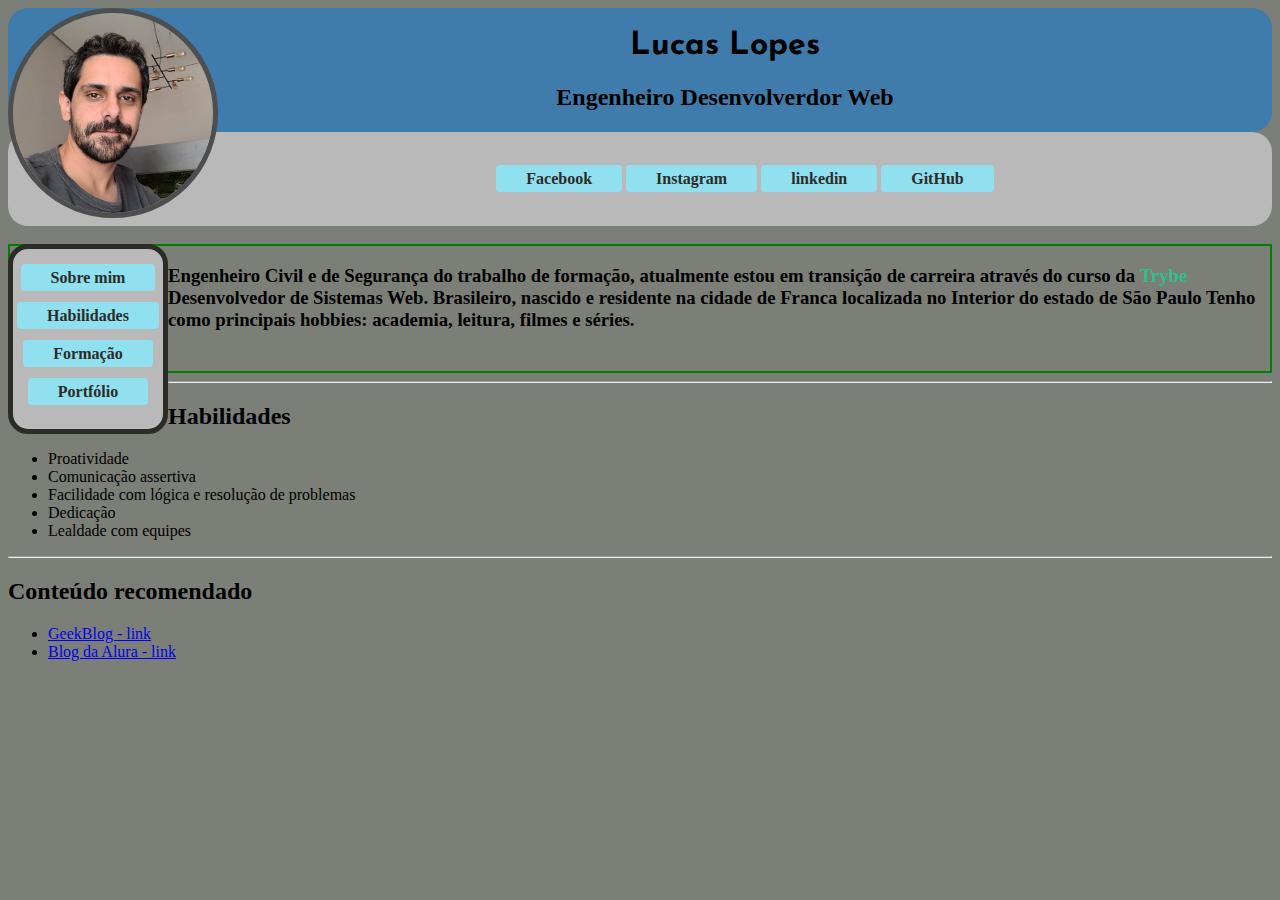
==== index.html @ d6356bff "inicio de uma repaginaçao total" ====
<!DOCTYPE html>
<html lang="pt-br">
<head>
    <meta charset="UTF-8">
    <meta http-equiv="X-UA-Compatible" content="IE=edge">
    <meta name="viewport" content="width=device-width, initial-scale=1.0">
    <title>Portfólio - Lucas Lopes</title>
    <link rel="preconnect" href="https://fonts.googleapis.com">
    <link rel="preconnect" href="https://fonts.gstatic.com" crossorigin>
    <link href="https://fonts.googleapis.com/css2?family=Josefin+Sans:wght@200;400&display=swap" rel="stylesheet">
    <link rel="stylesheet" type="text/css" href="./style.css">
    <style>
        
    </style>
</head>
<body>
    <!-- BARRA SUPERIOR -->
    <div class="barraa">
        <div class="fotodiv">
            <img class="foto" src="foto-perfil (cópia).jpeg"  alt="Foto de Lucas" width="200px">
        </div>
        <div class="barrasuperior">
            <h1>Lucas Lopes</h1>
            <h2 id="qualif">Engenheiro Desenvolverdor Web</h2>
        </div>
        <div id="contatos">
            <a class="buttonconts" href="https://www.facebook.com/lucasdesousapl/" target="_blank">Facebook</a>
            <a class="buttonconts" href="https://www.instagram.com/lucasdesousapl/" target="_blank">Instagram</a>
            <a class="buttonconts" href="https://www.linkedin.com/in/lucas-lopes-038719a1/" target="_blank">linkedin</a>
            <a class="buttonconts" href="https://github.com/lsplopes" target="_blank">GitHub</a>
        </div>
    </div>
    <br>
    <!-- Seção 3 -->
    <div class="caixalateral">
        <div id="contcl">
            <a id="but1" href="https://www.facebook.com/lucasdesousapl/" target="_blank">Sobre mim</a><br>
            <a id="but2" href="https://www.instagram.com/lucasdesousapl/" target="_blank">Habilidades</a><br>
            <a id="but3" href="https://www.linkedin.com/in/lucas-lopes-038719a1/" target="_blank">Formação</a><br>
            <a id="but4" href="https://github.com/lsplopes" target="_blank">Portfólio</a>
        </div>
    </div>

    <!-- Seção 4 -->
    <div id="sobremim">
        <h3>Engenheiro Civil e de Segurança do trabalho de formação, atualmente estou em transição de carreira através do curso da <strong id="trybe">Trybe</strong> Desenvolvedor
        de Sistemas Web.
        Brasileiro, nascido e residente na cidade de Franca localizada no Interior do estado de São Paulo
        Tenho como principais hobbies: academia, leitura, filmes e séries. <br><br>
    </h3>
</div><hr>

    <!-- Seção 5 -->
    <h2>Habilidades</h2>
    <ul>
        <li>Proatividade</li>
        <li>Comunicação assertiva</li>
        <li>Facilidade com lógica e resolução de problemas</li>
        <li>Dedicação</li>
        <li>Lealdade com equipes</li>
    </ul>
    <hr>

    <!-- Seção 6 -->
    <h2>Conteúdo recomendado</h2>
    <ul>
        <li><a href="https://blog.geekhunter.com.br/" target="_blank">GeekBlog - link</a></li>
        <li><a href="https://blog.alura.com.br/" target="_blank">Blog da Alura - link</a></li>
    </ul>
</body>
</html>
---- style.css ----
body {
    background-color: rgb(124, 126, 120);
}
.barraa {
    
}
.barrasuperior {
    background-color: rgb(63, 124, 172);
    padding-top: 1px;
    padding-bottom: 1px;
    padding-left: 40px;
    padding-right: 40px;
    border-radius: 20px;
}
.foto {
    float: left;
    border-radius: 100%;
    border: 5px solid rgb(78, 78, 78);
    vertical-align: middle;
    position: relative;
    }
#contatos {
    padding-top: 38px;
    padding-bottom: 38px;
    text-align: center;
    vertical-align: middle;
    background-color: #b9b9b9;
    border-radius: 20px;
}
.buttonconts {
    background-color: rgb(144, 224, 239);
    padding: 5px 30px;
    border-radius: 4px;
    text-decoration: none;
    color: rgb(43, 44, 40);
    font-weight: 700;

}
.buttonconts:hover {
    background-color: rgb(111, 213, 231);
    padding: 5px 30px;
    border-radius: 4px;
    text-decoration: none;
    color: rgb(43, 44, 40);
    font-weight: 700;
    color:rgb(124, 126, 120)
}
.caixalateral {
    border: 5px solid rgb(43, 44, 40);
    background-color: #b9b9b9;
    width: 150px;
    height: 180px;
    float: left;
    border-radius: 20px;
}
#contcl {
    text-align: center;
}
#but1 {
    background-color: rgb(144, 224, 239);
    padding: 5px 30px;
    border-radius: 4px;
    text-decoration: none;
    color: rgb(43, 44, 40);
    font-weight: 700;
    position: relative;
    top: 20px;
}
#but2 {
    background-color: rgb(144, 224, 239);
    padding: 5px 30px;
    border-radius: 4px;
    text-decoration: none;
    color: rgb(43, 44, 40);
    font-weight: 700;
    position: relative;
    top: 40px;
}
#but3 {
    background-color: rgb(144, 224, 239);
    padding: 5px 30px;
    border-radius: 4px;
    text-decoration: none;
    color: rgb(43, 44, 40);
    font-weight: 700;
    position: relative;
    top: 60px;
}
#but4 {
    background-color: rgb(144, 224, 239);
    padding: 5px 30px;
    border-radius: 4px;
    text-decoration: none;
    color: rgb(43, 44, 40);
    font-weight: 700;
    position: relative;
    top: 80px;
}
#but1:hover {
    background-color: rgb(111, 213, 231);
    padding: 5px 30px;
    border-radius: 4px;
    text-decoration: none;
    color: rgb(43, 44, 40);
    font-weight: 700;
    color:rgb(124, 126, 120);
    position: relative;
    top: 20px;
}
#but2:hover {
    background-color: rgb(111, 213, 231);
    padding: 5px 30px;
    border-radius: 4px;
    text-decoration: none;
    color: rgb(43, 44, 40);
    font-weight: 700;
    color:rgb(124, 126, 120);
    position: relative;
    top: 40px;
}
#but3:hover {
    background-color: rgb(111, 213, 231);
    padding: 5px 30px;
    border-radius: 4px;
    text-decoration: none;
    color: rgb(43, 44, 40);
    font-weight: 700;
    color:rgb(124, 126, 120);
    position: relative;
    top: 60px;
}
#but4:hover {
    background-color: rgb(111, 213, 231);
    padding: 5px 30px;
    border-radius: 4px;
    text-decoration: none;
    color: rgb(43, 44, 40);
    font-weight: 700;
    color:rgb(124, 126, 120);
    position: relative;
    top: 80px;
}
#sobremim {
    border: 2px solid green;
}
h1 {
    font-family: 'Josefin Sans', sans-serif;
    text-align: center;
        }
#qualif {
    text-align: center;
}
#trybe {
    color: #2fc18c;
}
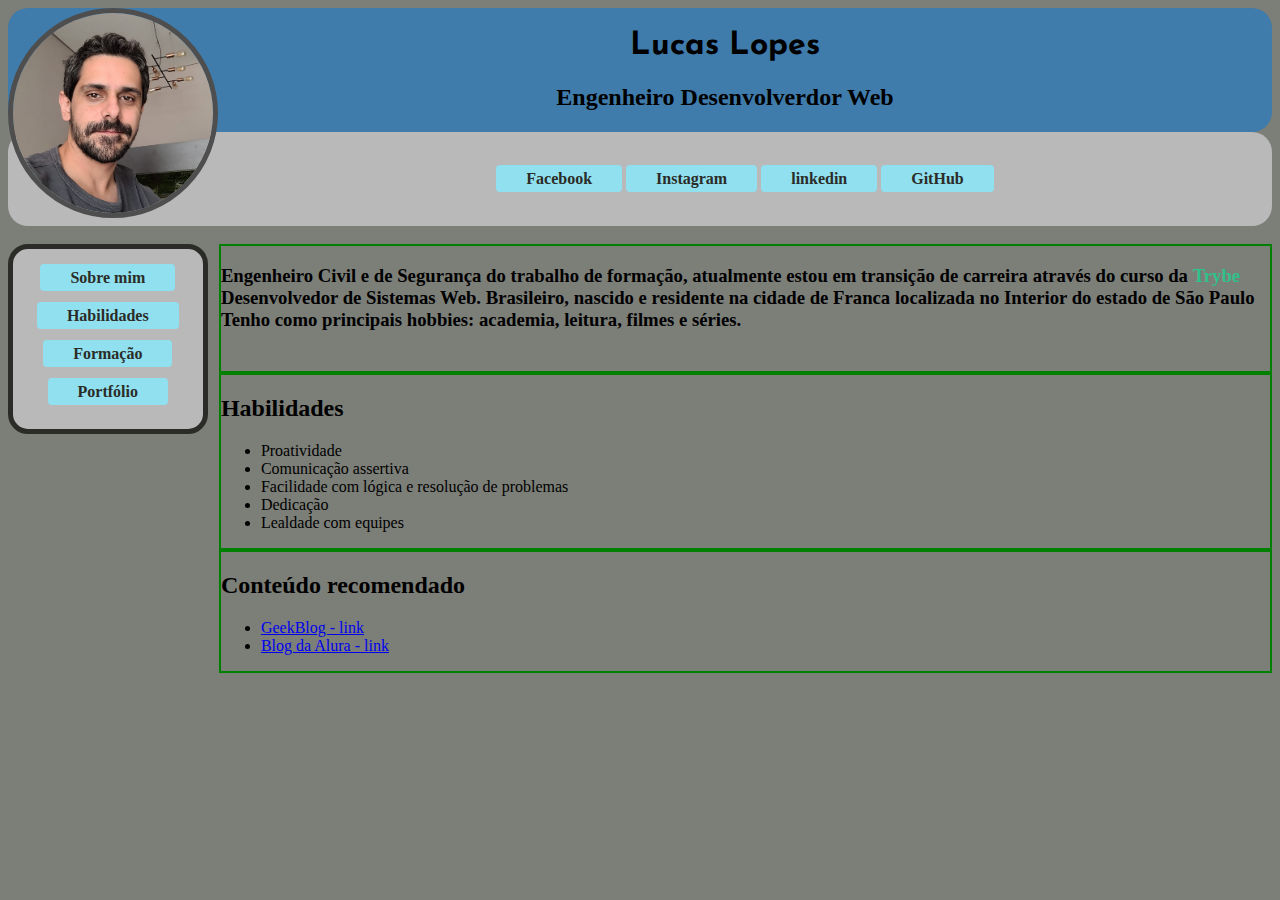
==== commit 9ca6e833: "organiza o conteudo do site ao lado direito" ====
--- a/index.html
+++ b/index.html
@@ -42,16 +42,19 @@
     </div>
 
     <!-- Seção 4 -->
-    <div id="sobremim">
+    <div>
+    <div class="sobremim">
         <h3>Engenheiro Civil e de Segurança do trabalho de formação, atualmente estou em transição de carreira através do curso da <strong id="trybe">Trybe</strong> Desenvolvedor
         de Sistemas Web.
         Brasileiro, nascido e residente na cidade de Franca localizada no Interior do estado de São Paulo
         Tenho como principais hobbies: academia, leitura, filmes e séries. <br><br>
     </h3>
-</div><hr>
+</div>
 
     <!-- Seção 5 -->
-    <h2>Habilidades</h2>
+    
+    <div class="sobremim">
+        <h2>Habilidades</h2>
     <ul>
         <li>Proatividade</li>
         <li>Comunicação assertiva</li>
@@ -59,13 +62,16 @@
         <li>Dedicação</li>
         <li>Lealdade com equipes</li>
     </ul>
-    <hr>
+    </div>
 
     <!-- Seção 6 -->
+    <div class="sobremim">
     <h2>Conteúdo recomendado</h2>
     <ul>
         <li><a href="https://blog.geekhunter.com.br/" target="_blank">GeekBlog - link</a></li>
         <li><a href="https://blog.alura.com.br/" target="_blank">Blog da Alura - link</a></li>
     </ul>
+    </div>
+    </div>
 </body>
 </html>--- a/style.css
+++ b/style.css
@@ -48,10 +48,15 @@
 .caixalateral {
     border: 5px solid rgb(43, 44, 40);
     background-color: #b9b9b9;
-    width: 150px;
+    width: 15%;
     height: 180px;
     float: left;
     border-radius: 20px;
+}
+.sobremim {
+    border: 2px solid green;
+    width: 83%;
+    float: right;
 }
 #contcl {
     text-align: center;
@@ -140,9 +145,7 @@
     position: relative;
     top: 80px;
 }
-#sobremim {
-    border: 2px solid green;
-}
+
 h1 {
     font-family: 'Josefin Sans', sans-serif;
     text-align: center;
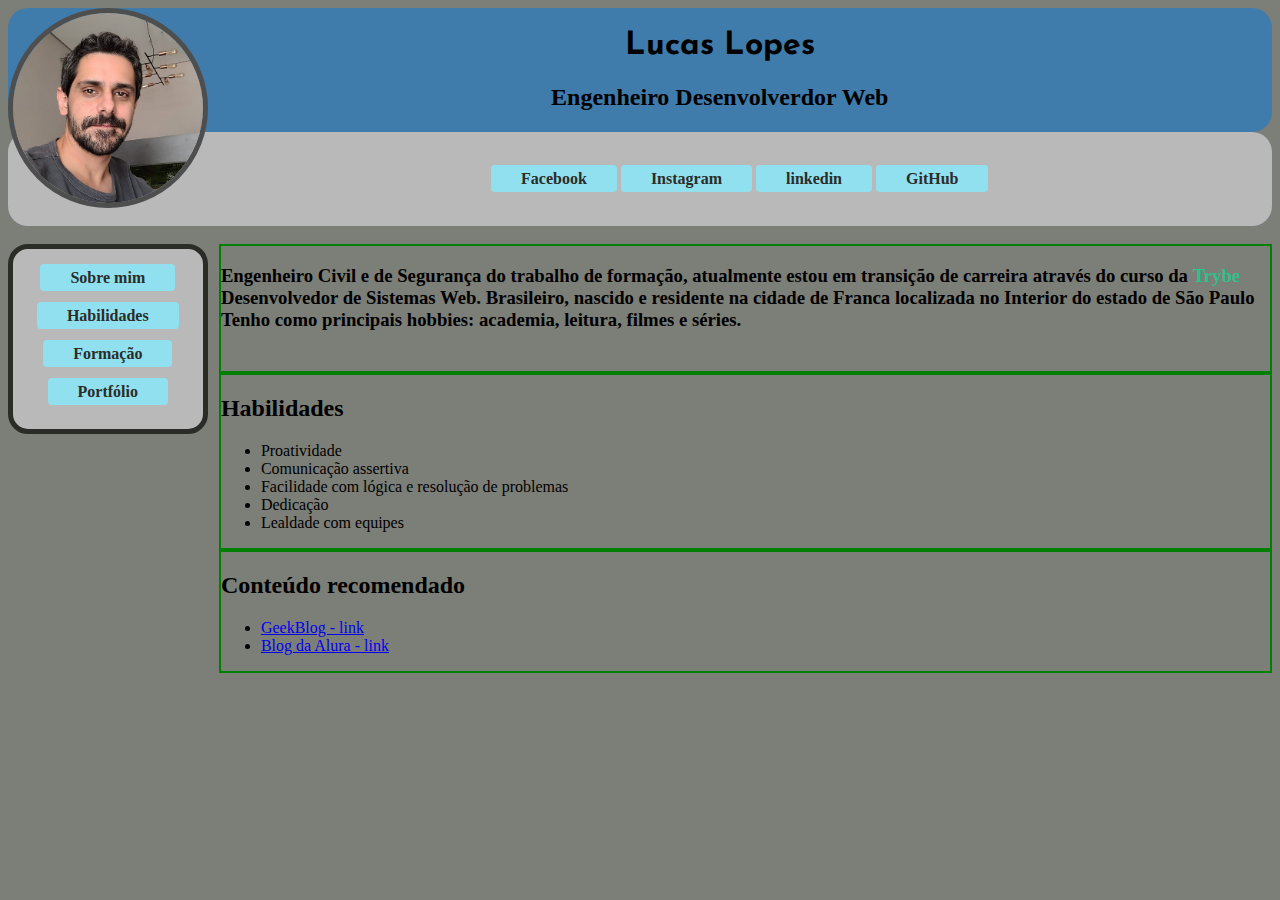
==== commit 405e8334: "adiciona micro detalhes insignificantes" ====
--- a/index.html
+++ b/index.html
@@ -17,7 +17,7 @@
     <!-- BARRA SUPERIOR -->
     <div class="barraa">
         <div class="fotodiv">
-            <img class="foto" src="foto-perfil (cópia).jpeg"  alt="Foto de Lucas" width="200px">
+            <img class="foto" src="foto-perfil (cópia).jpeg"  alt="Foto de Lucas">
         </div>
         <div class="barrasuperior">
             <h1>Lucas Lopes</h1>
--- a/style.css
+++ b/style.css
@@ -18,6 +18,7 @@
     border: 5px solid rgb(78, 78, 78);
     vertical-align: middle;
     position: relative;
+    width: 15%;
     }
 #contatos {
     padding-top: 38px;
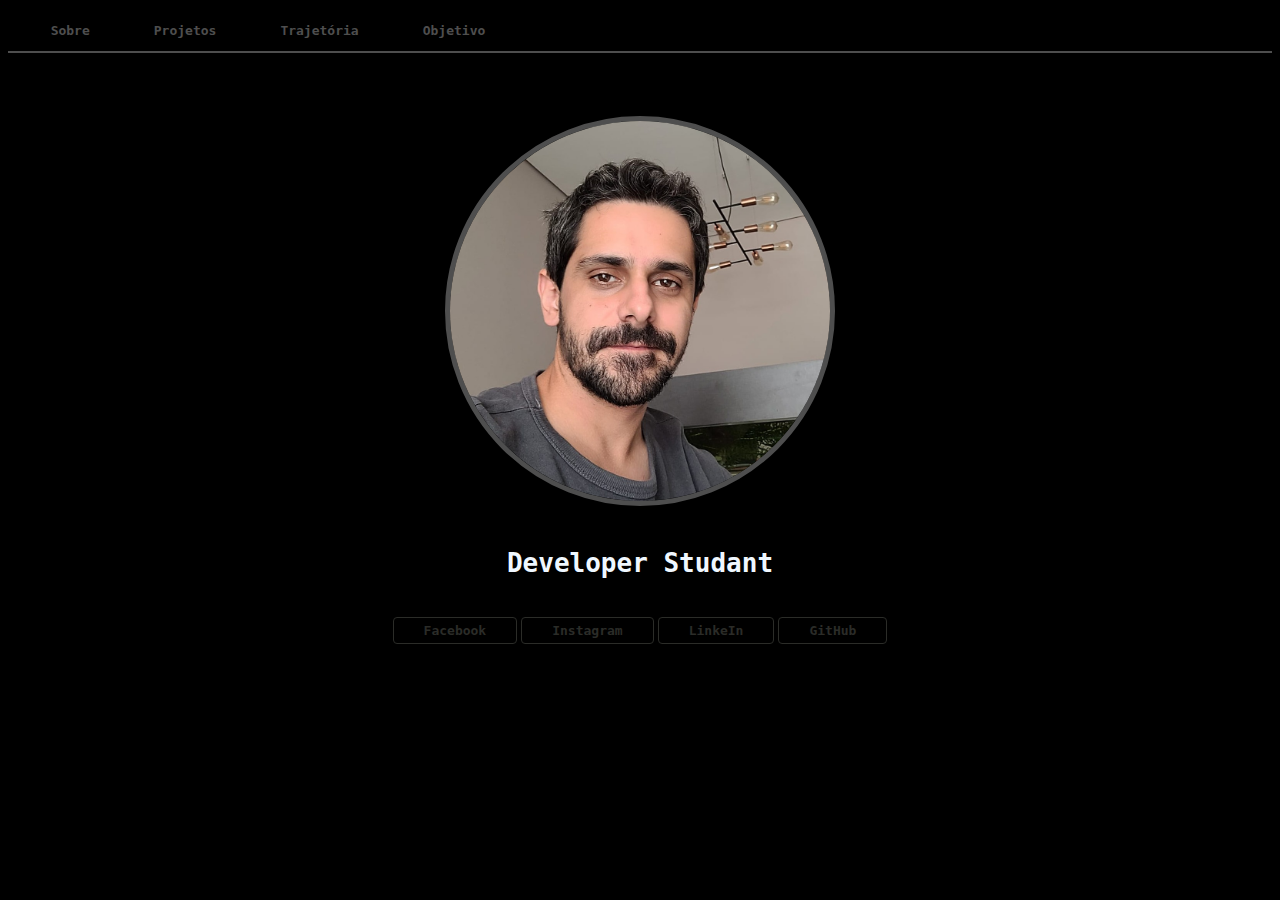
==== commit 82e0141a: "teste" ====
--- a/index.html
+++ b/index.html
@@ -1,77 +1,36 @@
 <!DOCTYPE html>
 <html lang="pt-br">
 <head>
-    <meta charset="UTF-8">
-    <meta http-equiv="X-UA-Compatible" content="IE=edge">
-    <meta name="viewport" content="width=device-width, initial-scale=1.0">
-    <title>Portfólio - Lucas Lopes</title>
-    <link rel="preconnect" href="https://fonts.googleapis.com">
-    <link rel="preconnect" href="https://fonts.gstatic.com" crossorigin>
-    <link href="https://fonts.googleapis.com/css2?family=Josefin+Sans:wght@200;400&display=swap" rel="stylesheet">
-    <link rel="stylesheet" type="text/css" href="./style.css">
-    <style>
-        
-    </style>
+	<meta charset="UTF-8">
+	<meta http-equiv="X-UA-Compatible" content="IE=edge">
+	<meta name="viewport" content="width=device-width, initial-scale=1.0">
+	<link rel="stylesheet" type="text/css" href="./style.css">
+	<title>Portfólio Lucas</title>
 </head>
 <body>
-    <!-- BARRA SUPERIOR -->
-    <div class="barraa">
-        <div class="fotodiv">
-            <img class="foto" src="foto-perfil (cópia).jpeg"  alt="Foto de Lucas">
-        </div>
-        <div class="barrasuperior">
-            <h1>Lucas Lopes</h1>
-            <h2 id="qualif">Engenheiro Desenvolverdor Web</h2>
-        </div>
-        <div id="contatos">
-            <a class="buttonconts" href="https://www.facebook.com/lucasdesousapl/" target="_blank">Facebook</a>
-            <a class="buttonconts" href="https://www.instagram.com/lucasdesousapl/" target="_blank">Instagram</a>
-            <a class="buttonconts" href="https://www.linkedin.com/in/lucas-lopes-038719a1/" target="_blank">linkedin</a>
-            <a class="buttonconts" href="https://github.com/lsplopes" target="_blank">GitHub</a>
-        </div>
-    </div>
-    <br>
-    <!-- Seção 3 -->
-    <div class="caixalateral">
-        <div id="contcl">
-            <a id="but1" href="https://www.facebook.com/lucasdesousapl/" target="_blank">Sobre mim</a><br>
-            <a id="but2" href="https://www.instagram.com/lucasdesousapl/" target="_blank">Habilidades</a><br>
-            <a id="but3" href="https://www.linkedin.com/in/lucas-lopes-038719a1/" target="_blank">Formação</a><br>
-            <a id="but4" href="https://github.com/lsplopes" target="_blank">Portfólio</a>
-        </div>
-    </div>
-
-    <!-- Seção 4 -->
-    <div>
-    <div class="sobremim">
-        <h3>Engenheiro Civil e de Segurança do trabalho de formação, atualmente estou em transição de carreira através do curso da <strong id="trybe">Trybe</strong> Desenvolvedor
-        de Sistemas Web.
-        Brasileiro, nascido e residente na cidade de Franca localizada no Interior do estado de São Paulo
-        Tenho como principais hobbies: academia, leitura, filmes e séries. <br><br>
-    </h3>
-</div>
-
-    <!-- Seção 5 -->
-    
-    <div class="sobremim">
-        <h2>Habilidades</h2>
-    <ul>
-        <li>Proatividade</li>
-        <li>Comunicação assertiva</li>
-        <li>Facilidade com lógica e resolução de problemas</li>
-        <li>Dedicação</li>
-        <li>Lealdade com equipes</li>
-    </ul>
-    </div>
-
-    <!-- Seção 6 -->
-    <div class="sobremim">
-    <h2>Conteúdo recomendado</h2>
-    <ul>
-        <li><a href="https://blog.geekhunter.com.br/" target="_blank">GeekBlog - link</a></li>
-        <li><a href="https://blog.alura.com.br/" target="_blank">Blog da Alura - link</a></li>
-    </ul>
-    </div>
-    </div>
+	<header>
+    <nav id="navheader">
+      <a class="navbuttons" href="" target="_blank">Sobre</a>
+      <a class="navbuttons" href="" target="_blank">Projetos</a>
+      <a class="navbuttons" href="" target="_blank">Trajetória</a>
+      <a class="navbuttons" href="" target="_blank">Objetivo</a>
+    </nav>
+  </header>
+  <main>
+    <section>
+      <div id="fotoDePerfil">
+        <img id="foto" src="foto-perfil (cópia).jpeg"  alt="Foto de Lucas">
+      </div>
+      <div id="apresentacao">
+        <h1>Developer Studant</h1>
+      </div>
+      <div id="contatos">
+        <a class="contbut" href="https://www.facebook.com/lucasdesousapl/" target="_blank">Facebook</a>
+        <a class="contbut" href="https://www.instagram.com/lucasdesousapl/" target="_blank">Instagram</a>
+        <a class="contbut" href="https://www.linkedin.com/in/lucas-lopes-038719a1/" target="_blank">LinkeIn</a>
+        <a class="contbut" href="https://github.com/lsplopes" target="_blank">GitHub</a>
+      </div>
+    </section>
+  </main>
 </body>
 </html>--- a/style.css
+++ b/style.css
@@ -1,160 +1,70 @@
 body {
-    background-color: rgb(124, 126, 120);
+  background-color: black;
 }
-.barraa {
-    
+.navbuttons {
+	padding: 5px 30px;
+	border-radius: 4px;
+	text-decoration: none;
+	color: rgb(78, 78, 78);
+	font-weight: 700;
+	position: relative;
+	font-family: monospace;
 }
-.barrasuperior {
-    background-color: rgb(63, 124, 172);
-    padding-top: 1px;
-    padding-bottom: 1px;
-    padding-left: 40px;
-    padding-right: 40px;
-    border-radius: 20px;
+.navbuttons:hover {
+	padding: 5px 30px;
+	border-radius: 4px;
+	text-decoration: none;
+	color: rgb(43, 44, 40);
+	font-weight: 700;
+	color:rgb(124, 126, 120);
+	position: relative;
+	font-family: monospace;
 }
-.foto {
-    float: left;
-    border-radius: 100%;
-    border: 5px solid rgb(78, 78, 78);
-    vertical-align: middle;
-    position: relative;
-    width: 15%;
-    }
+#navheader {
+	border-bottom: 2px rgb(78, 78, 78) solid;
+	padding: 1%;
+}
+#fotoDePerfil {
+	text-align: center;
+	top: 20%;
+}
+#foto {
+	border-radius: 100%;
+	border: 5px solid rgb(78, 78, 78);
+	vertical-align: middle;
+	width: 30%;
+	margin-top: 5%;
+}
+#apresentacao {
+	padding-top: 2%;
+	padding-bottom: 2%;
+}
+h1 {
+	color: aliceblue;
+	text-align: center;
+	font-family: monospace;
+}
 #contatos {
-    padding-top: 38px;
-    padding-bottom: 38px;
-    text-align: center;
-    vertical-align: middle;
-    background-color: #b9b9b9;
-    border-radius: 20px;
+	text-align: center;
 }
-.buttonconts {
-    background-color: rgb(144, 224, 239);
-    padding: 5px 30px;
-    border-radius: 4px;
-    text-decoration: none;
-    color: rgb(43, 44, 40);
-    font-weight: 700;
-
+.contbut {
+	border: 1px rgb(43, 44, 40) solid;
+	padding: 5px 30px;
+	border-radius: 4px;
+	text-decoration: none;
+	color: rgb(43, 44, 40);
+	font-weight: 700;
+	position: relative;
+	font-family: monospace;
+	
 }
-.buttonconts:hover {
-    background-color: rgb(111, 213, 231);
-    padding: 5px 30px;
-    border-radius: 4px;
-    text-decoration: none;
-    color: rgb(43, 44, 40);
-    font-weight: 700;
-    color:rgb(124, 126, 120)
-}
-.caixalateral {
-    border: 5px solid rgb(43, 44, 40);
-    background-color: #b9b9b9;
-    width: 15%;
-    height: 180px;
-    float: left;
-    border-radius: 20px;
-}
-.sobremim {
-    border: 2px solid green;
-    width: 83%;
-    float: right;
-}
-#contcl {
-    text-align: center;
-}
-#but1 {
-    background-color: rgb(144, 224, 239);
-    padding: 5px 30px;
-    border-radius: 4px;
-    text-decoration: none;
-    color: rgb(43, 44, 40);
-    font-weight: 700;
-    position: relative;
-    top: 20px;
-}
-#but2 {
-    background-color: rgb(144, 224, 239);
-    padding: 5px 30px;
-    border-radius: 4px;
-    text-decoration: none;
-    color: rgb(43, 44, 40);
-    font-weight: 700;
-    position: relative;
-    top: 40px;
-}
-#but3 {
-    background-color: rgb(144, 224, 239);
-    padding: 5px 30px;
-    border-radius: 4px;
-    text-decoration: none;
-    color: rgb(43, 44, 40);
-    font-weight: 700;
-    position: relative;
-    top: 60px;
-}
-#but4 {
-    background-color: rgb(144, 224, 239);
-    padding: 5px 30px;
-    border-radius: 4px;
-    text-decoration: none;
-    color: rgb(43, 44, 40);
-    font-weight: 700;
-    position: relative;
-    top: 80px;
-}
-#but1:hover {
-    background-color: rgb(111, 213, 231);
-    padding: 5px 30px;
-    border-radius: 4px;
-    text-decoration: none;
-    color: rgb(43, 44, 40);
-    font-weight: 700;
-    color:rgb(124, 126, 120);
-    position: relative;
-    top: 20px;
-}
-#but2:hover {
-    background-color: rgb(111, 213, 231);
-    padding: 5px 30px;
-    border-radius: 4px;
-    text-decoration: none;
-    color: rgb(43, 44, 40);
-    font-weight: 700;
-    color:rgb(124, 126, 120);
-    position: relative;
-    top: 40px;
-}
-#but3:hover {
-    background-color: rgb(111, 213, 231);
-    padding: 5px 30px;
-    border-radius: 4px;
-    text-decoration: none;
-    color: rgb(43, 44, 40);
-    font-weight: 700;
-    color:rgb(124, 126, 120);
-    position: relative;
-    top: 60px;
-}
-#but4:hover {
-    background-color: rgb(111, 213, 231);
-    padding: 5px 30px;
-    border-radius: 4px;
-    text-decoration: none;
-    color: rgb(43, 44, 40);
-    font-weight: 700;
-    color:rgb(124, 126, 120);
-    position: relative;
-    top: 80px;
-}
-
-h1 {
-    font-family: 'Josefin Sans', sans-serif;
-    text-align: center;
-        }
-#qualif {
-    text-align: center;
-}
-#trybe {
-    color: #2fc18c;
-}
-
+.contbut:hover {
+	background-color: rgb(43, 44, 40);
+	padding: 5px 30px;
+	border-radius: 4px;
+	text-decoration: none;
+	color: black;
+	font-weight: 700;
+	position: relative;
+	font-family: monospace;
+}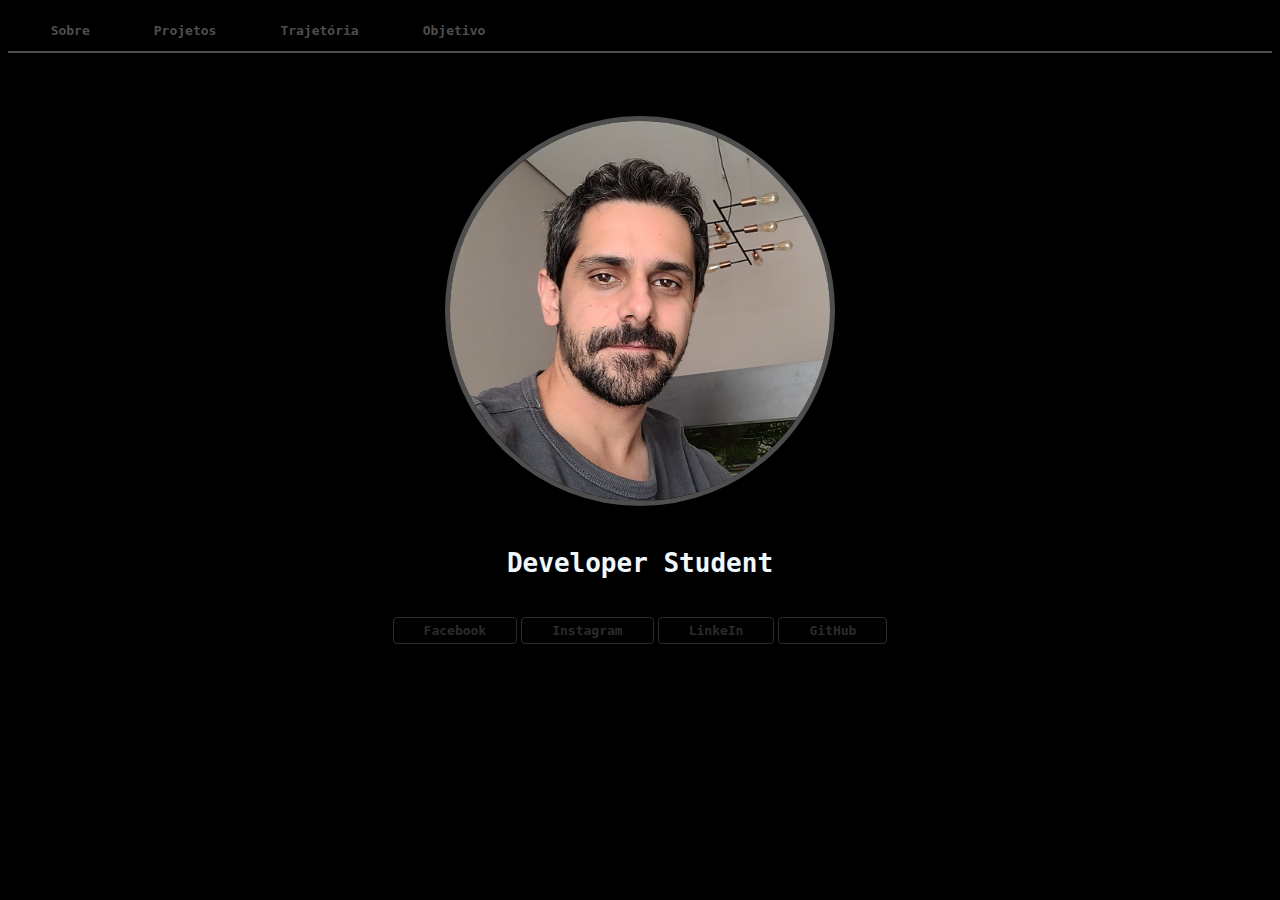
==== commit ec0f0512: "acrescenta projetos trybe ao portifólio" ====
--- a/index.html
+++ b/index.html
@@ -10,10 +10,10 @@
 <body>
 	<header>
     <nav id="navheader">
-      <a class="navbuttons" href="" target="_blank">Sobre</a>
-      <a class="navbuttons" href="" target="_blank">Projetos</a>
-      <a class="navbuttons" href="" target="_blank">Trajetória</a>
-      <a class="navbuttons" href="" target="_blank">Objetivo</a>
+      <a class="navbuttons" href="" >Sobre</a>
+      <a class="navbuttons" href="/projetos.html" >Projetos</a>
+      <a class="navbuttons" href="" >Trajetória</a>
+      <a class="navbuttons" href="" >Objetivo</a>
     </nav>
   </header>
   <main>
@@ -22,7 +22,7 @@
         <img id="foto" src="foto-perfil (cópia).jpeg"  alt="Foto de Lucas">
       </div>
       <div id="apresentacao">
-        <h1>Developer Studant</h1>
+        <h1>Developer Student</h1>
       </div>
       <div id="contatos">
         <a class="contbut" href="https://www.facebook.com/lucasdesousapl/" target="_blank">Facebook</a>
@@ -32,5 +32,6 @@
       </div>
     </section>
   </main>
+  <footer></footer>
 </body>
 </html>--- a/style.css
+++ b/style.css
@@ -56,7 +56,6 @@
 	font-weight: 700;
 	position: relative;
 	font-family: monospace;
-	
 }
 .contbut:hover {
 	background-color: rgb(43, 44, 40);
@@ -67,4 +66,4 @@
 	font-weight: 700;
 	position: relative;
 	font-family: monospace;
-}+}
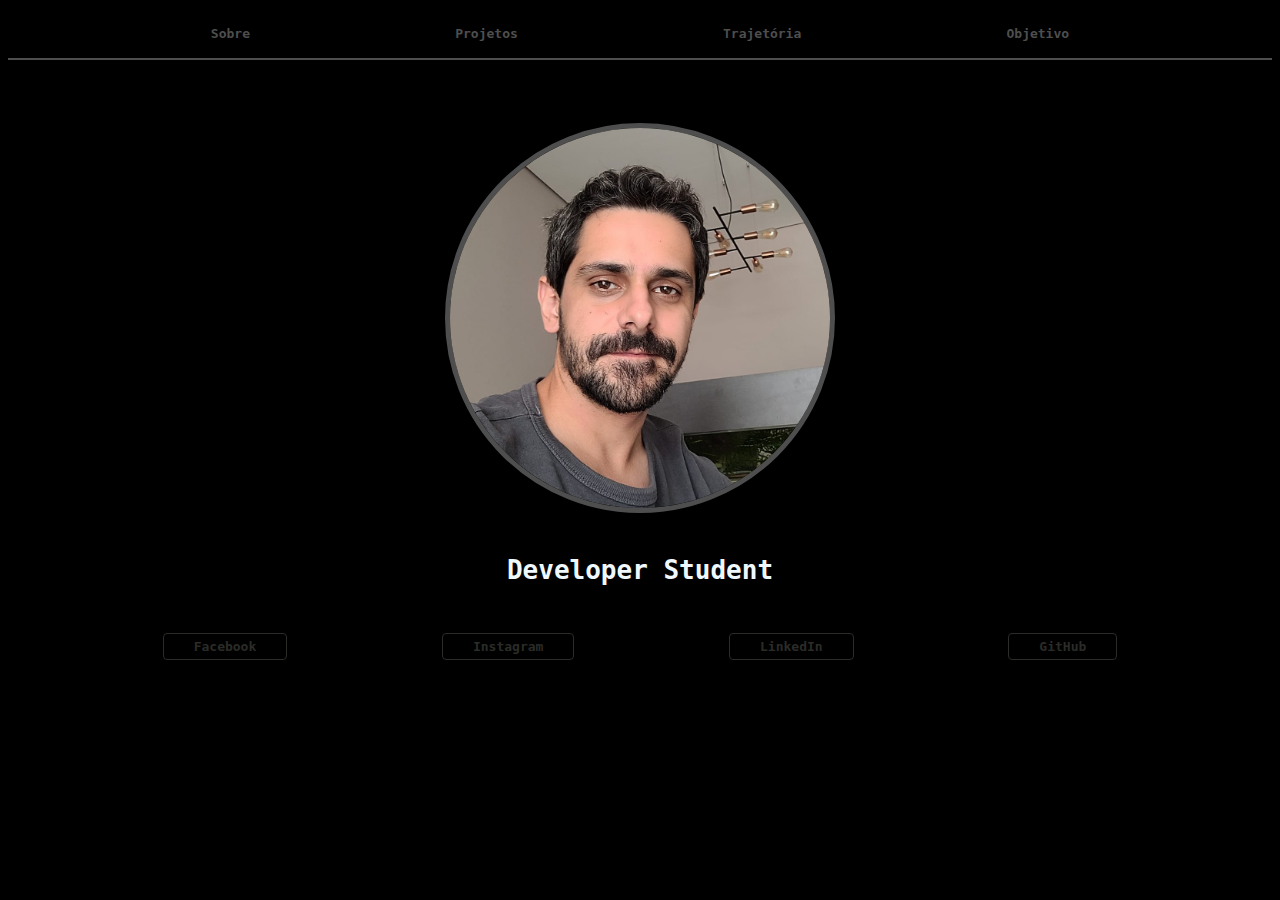
==== commit 127a865a: "organiza poucas coisas para layout para celular" ====
--- a/index.html
+++ b/index.html
@@ -27,7 +27,7 @@
       <div id="contatos">
         <a class="contbut" href="https://www.facebook.com/lucasdesousapl/" target="_blank">Facebook</a>
         <a class="contbut" href="https://www.instagram.com/lucasdesousapl/" target="_blank">Instagram</a>
-        <a class="contbut" href="https://www.linkedin.com/in/lucas-lopes-038719a1/" target="_blank">LinkeIn</a>
+        <a class="contbut" href="https://www.linkedin.com/in/lucas-lopes-038719a1/" target="_blank">LinkedIn</a>
         <a class="contbut" href="https://github.com/lsplopes" target="_blank">GitHub</a>
       </div>
     </section>
--- a/style.css
+++ b/style.css
@@ -2,27 +2,27 @@
   background-color: black;
 }
 .navbuttons {
-	padding: 5px 30px;
+	padding: 5px 15px;
 	border-radius: 4px;
 	text-decoration: none;
 	color: rgb(78, 78, 78);
 	font-weight: 700;
-	position: relative;
 	font-family: monospace;
 }
 .navbuttons:hover {
-	padding: 5px 30px;
+	padding: 5px 15px;
 	border-radius: 4px;
 	text-decoration: none;
 	color: rgb(43, 44, 40);
 	font-weight: 700;
 	color:rgb(124, 126, 120);
-	position: relative;
 	font-family: monospace;
 }
 #navheader {
 	border-bottom: 2px rgb(78, 78, 78) solid;
 	padding: 1%;
+	display: flex;
+	justify-content: space-evenly;
 }
 #fotoDePerfil {
 	text-align: center;
@@ -45,7 +45,9 @@
 	font-family: monospace;
 }
 #contatos {
-	text-align: center;
+	display: flex;
+	flex-wrap: wrap;
+	justify-content: space-evenly;
 }
 .contbut {
 	border: 1px rgb(43, 44, 40) solid;
@@ -56,6 +58,8 @@
 	font-weight: 700;
 	position: relative;
 	font-family: monospace;
+	display: inline-flex;
+	margin-top: 5px;
 }
 .contbut:hover {
 	background-color: rgb(43, 44, 40);
@@ -66,4 +70,6 @@
 	font-weight: 700;
 	position: relative;
 	font-family: monospace;
+	display: inline-flex;
+	margin-top: 5px;
 }
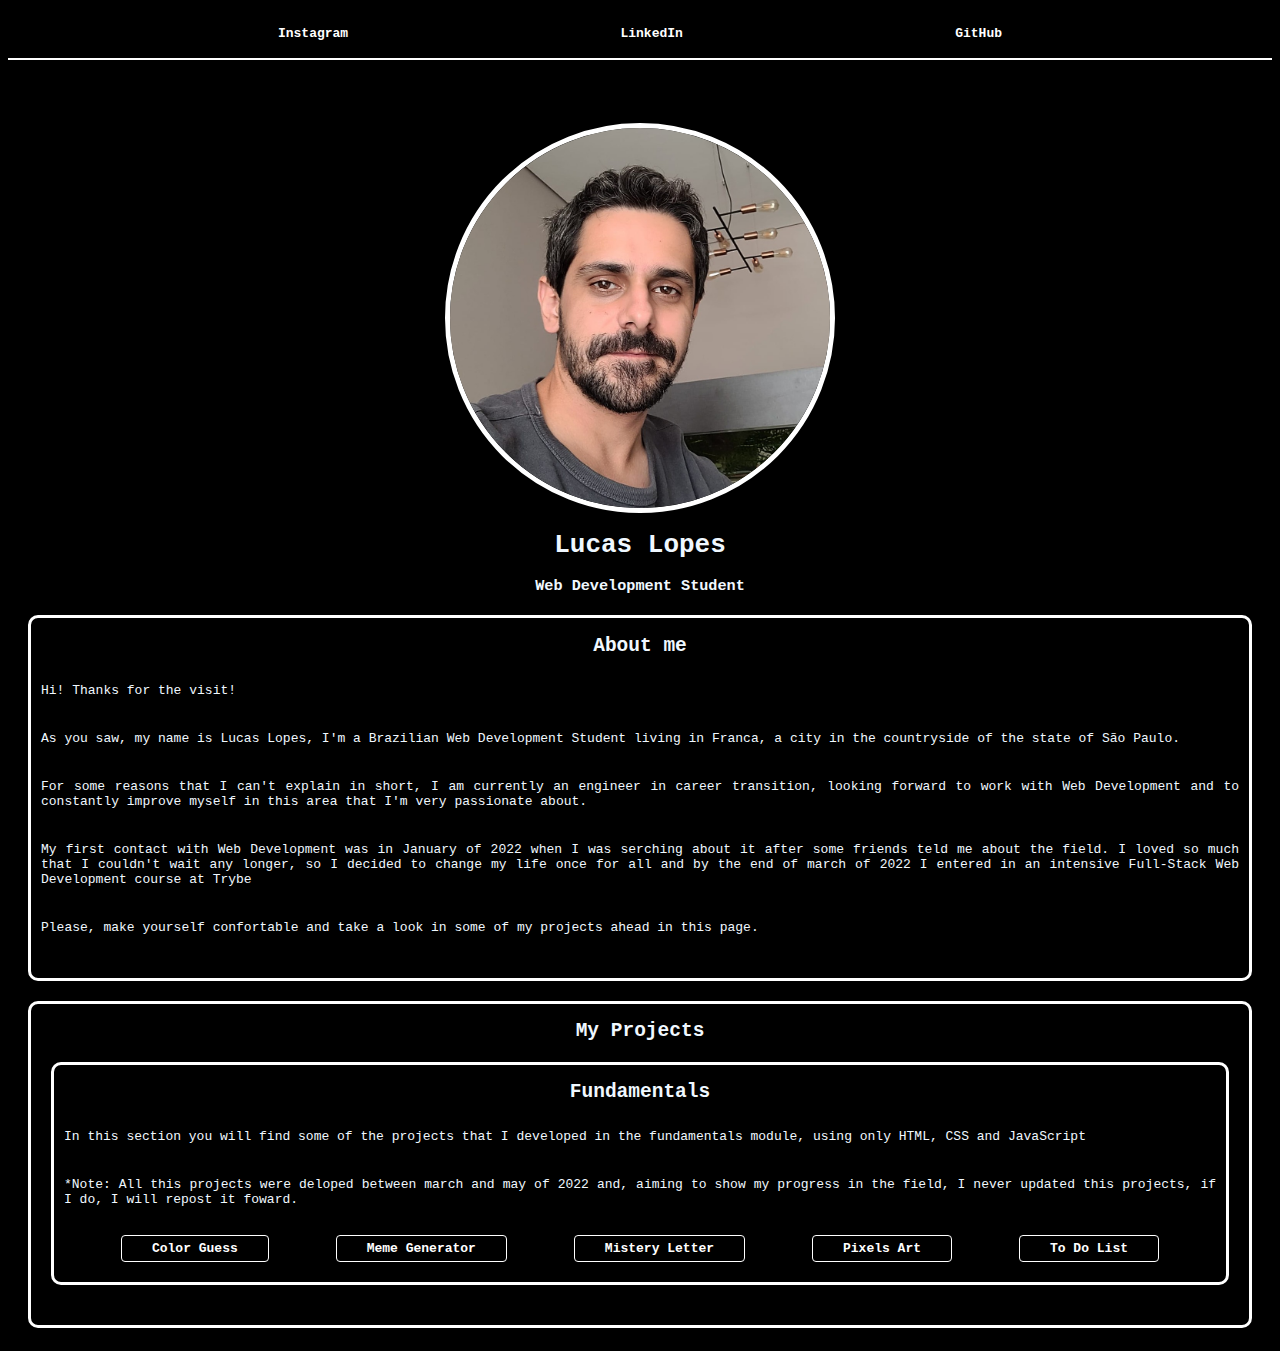
==== commit 5dd6f1a5: "atualiza portfólio online" ====
--- a/index.html
+++ b/index.html
@@ -1,37 +1,58 @@
 <!DOCTYPE html>
 <html lang="pt-br">
+
 <head>
-	<meta charset="UTF-8">
-	<meta http-equiv="X-UA-Compatible" content="IE=edge">
-	<meta name="viewport" content="width=device-width, initial-scale=1.0">
-	<link rel="stylesheet" type="text/css" href="./style.css">
-	<title>Portfólio Lucas</title>
+  <meta charset="UTF-8">
+  <meta http-equiv="X-UA-Compatible" content="IE=edge">
+  <meta name="viewport" content="width=device-width, initial-scale=1.0">
+  <link rel="stylesheet" type="text/css" href="./style.css">
+  <title>Lucas Lopes - Web Development Student </title>
 </head>
+
 <body>
-	<header>
+  <header>
     <nav id="navheader">
-      <a class="navbuttons" href="" >Sobre</a>
-      <a class="navbuttons" href="/projetos.html" >Projetos</a>
-      <a class="navbuttons" href="" >Trajetória</a>
-      <a class="navbuttons" href="" >Objetivo</a>
+      <a class="navbuttons" href="https://www.instagram.com/lucasdesousapl/" target="_blank">Instagram</a>
+      <a class="navbuttons" href="https://www.linkedin.com/in/lucas-lopes-038719a1/" target="_blank">LinkedIn</a>
+      <a class="navbuttons" href="https://github.com/lsplopes" target="_blank">GitHub</a>
     </nav>
   </header>
   <main>
     <section>
       <div id="fotoDePerfil">
-        <img id="foto" src="foto-perfil (cópia).jpeg"  alt="Foto de Lucas">
+        <img id="foto" src="foto-perfil (cópia).jpeg" alt="Foto de Lucas">
       </div>
-      <div id="apresentacao">
-        <h1>Developer Student</h1>
+      <div class="apresentacao">
+        <h1>Lucas Lopes</h1>
+        <h3>Web Development Student</h2>
       </div>
-      <div id="contatos">
-        <a class="contbut" href="https://www.facebook.com/lucasdesousapl/" target="_blank">Facebook</a>
-        <a class="contbut" href="https://www.instagram.com/lucasdesousapl/" target="_blank">Instagram</a>
-        <a class="contbut" href="https://www.linkedin.com/in/lucas-lopes-038719a1/" target="_blank">LinkedIn</a>
-        <a class="contbut" href="https://github.com/lsplopes" target="_blank">GitHub</a>
+      <div class="container">
+        <h2>About me</h2>
+        <p>Hi! Thanks for the visit!</p>
+        <p>As you saw, my name is Lucas Lopes, I'm a Brazilian Web Development Student living in Franca, a city in the countryside of the state of São Paulo.</p>
+        <p>For some reasons that I can't explain in short, I am currently an engineer in career transition, looking forward to work with Web Development and to constantly improve myself in this area that I'm very passionate about.</p>
+        <p>My first contact with Web Development was in January of 2022 when I was serching about it after some friends teld me about the field. I loved so much that I couldn't wait any longer, so I decided to change my life once for all and by the end of march of 2022 I entered in an intensive Full-Stack Web Development course at Trybe</p>
+        <p>Please, make yourself confortable and take a look in some of my projects ahead in this page.</p>
+      </div>
+      <div class="container">
+        <h2>My Projects</h2>
+        <div class="container">
+          <h2>Fundamentals</h2>
+          <p>In this section you will find some of the projects that I developed in the fundamentals module, using only HTML, CSS and JavaScript</p>
+          <p>*Note:  All this projects were deloped between march and may of 2022 and, aiming to show my progress in the field, I never updated this projects, if I do, I will repost it foward.</p>
+          <div id="contatos">
+            <a class="contbut projetos" href="/projects/colorguess/index-colorguess.html" target="_blank">Color Guess</a>
+            <a class="contbut projetos" href="/projects/memegenerator/index-memegenerator.html" target="_blank">Meme Generator</a>
+            <a class="contbut projetos" href="/projects/misteryletter/index-misteryletter.html" target="_blank">Mistery Letter</a>
+            <a class="contbut projetos" href="/projects/pixelsart/index-pixelsart.html" target="_blank">Pixels Art</a>
+            <a class="contbut projetos" href="/projects/todolist/index-todolist.html" target="_blank">To Do List</a>
+          </div>
+        </div>
       </div>
     </section>
   </main>
   <footer></footer>
+  <script src="/script.js"></script>
 </body>
+
 </html>--- a/style.css
+++ b/style.css
@@ -5,7 +5,7 @@
 	padding: 5px 15px;
 	border-radius: 4px;
 	text-decoration: none;
-	color: rgb(78, 78, 78);
+	color: white;
 	font-weight: 700;
 	font-family: monospace;
 }
@@ -19,7 +19,7 @@
 	font-family: monospace;
 }
 #navheader {
-	border-bottom: 2px rgb(78, 78, 78) solid;
+	border-bottom: 2px white solid;
 	padding: 1%;
 	display: flex;
 	justify-content: space-evenly;
@@ -30,7 +30,7 @@
 }
 #foto {
 	border-radius: 100%;
-	border: 5px solid rgb(78, 78, 78);
+	border: 5px solid white;
 	vertical-align: middle;
 	width: 30%;
 	margin-top: 5%;
@@ -39,22 +39,33 @@
 	padding-top: 2%;
 	padding-bottom: 2%;
 }
-h1 {
+
+h3, h2, h1, p {
 	color: aliceblue;
 	text-align: center;
 	font-family: monospace;
+}
+p {
+	text-align: justify;
+	padding: 10px;
 }
 #contatos {
 	display: flex;
 	flex-wrap: wrap;
 	justify-content: space-evenly;
 }
+.container {
+	border: 3px white solid;
+	border-radius: 10px;
+	padding-bottom: 20px;
+	margin: 20px;
+}
 .contbut {
-	border: 1px rgb(43, 44, 40) solid;
+	border: 1px white solid;
 	padding: 5px 30px;
 	border-radius: 4px;
 	text-decoration: none;
-	color: rgb(43, 44, 40);
+	color: white;
 	font-weight: 700;
 	position: relative;
 	font-family: monospace;
@@ -62,7 +73,7 @@
 	margin-top: 5px;
 }
 .contbut:hover {
-	background-color: rgb(43, 44, 40);
+	background-color: white;
 	padding: 5px 30px;
 	border-radius: 4px;
 	text-decoration: none;
@@ -73,3 +84,12 @@
 	display: inline-flex;
 	margin-top: 5px;
 }
+.AboutText {
+	text-decoration: none;
+	color: white;
+	font-family: monospace;	
+	text-align: justify;
+}
+.presentation {
+	max-width: 800px;
+}